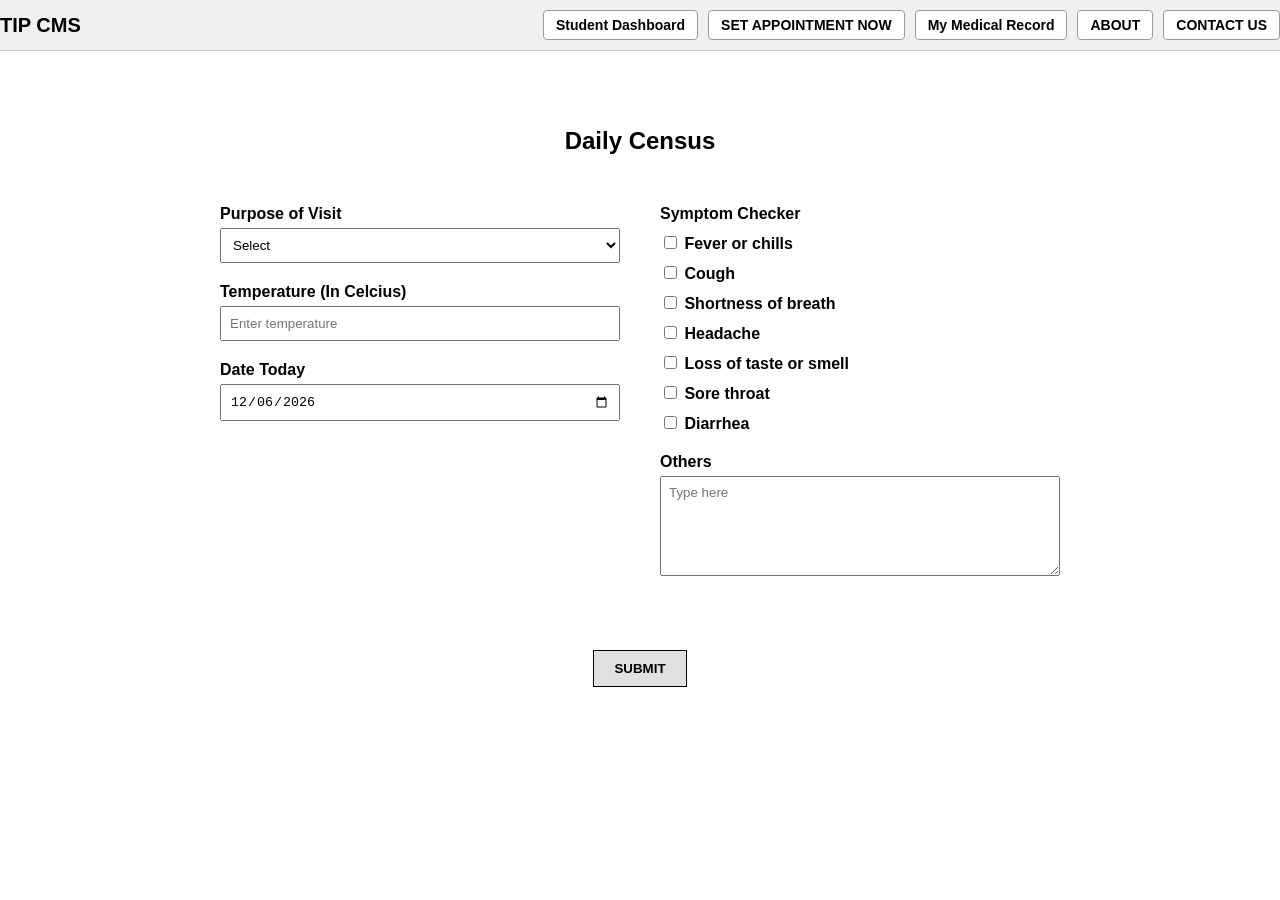
==== index.html @ dc66de13 "Add files via upload" ====
<!DOCTYPE html>
<html lang="en">
<head>
  <meta charset="UTF-8">
  <title>Daily Census</title>
  <meta name="viewport" content="width=device-width, initial-scale=1">
  <link rel="stylesheet" href="styles.css">
</head>

<style>
  body {
    font-family: sans-serif;
    margin: 0;
    padding: 0;
    background: #fff;
    display: flex;
    flex-direction: column;
    align-items: center;
  }
  
  .topbar {
    display: flex;
    align-items: center;
    padding: 10px;
    background: #f0f0f0;
    gap: 10px;
    width: 100%;
    border-bottom: 1px solid #ccc;
    flex-wrap: wrap;
  }
  
  .logo {
    font-weight: bold;
    font-size: 20px;
    margin-right: auto;
  }
  
  .topbar a.topbar-btn {
    padding: 6px 12px;
    border: 1px solid #999;
    background: #fff;
    text-decoration: none;
    color: #000;
    font-weight: bold;
    cursor: pointer;
    border-radius: 4px;
    font-size: 14px;
    transition: background 0.2s;
  }
  
  .topbar a.topbar-btn:hover {
    background: #ddd;
  }
  
  /* Main content */
  .container {
    padding: 30px;
    max-width: 900px;
    margin-top: 30px;
    width: 100%;
    box-sizing: border-box;
  }
  
  h1 {
    text-align: center;
    margin-bottom: 30px;
    font-size: 24px;
  }
  
  .form-grid {
    display: flex;
    justify-content: space-between;
    gap: 40px;
    flex-wrap: wrap;
  }
  
  .left-column, .right-column {
    flex: 1;
    min-width: 300px;
  }
  
  label {
    display: block;
    margin-top: 20px;
    font-weight: bold;
  }
  
  input[type="text"], select, input[type="date"], textarea {
    width: 100%;
    padding: 8px;
    margin-top: 5px;
    box-sizing: border-box;
  }
  
  .checkbox-group label {
    display: block;
    margin-top: 10px;
  }
  
  textarea {
    height: 100px;
    resize: vertical;
    margin-top: 5px;
    font-family: sans-serif;
  }
  
  .warning {
    color: red;
    font-size: 12px;
    display: none;
  }
  
  .submit-container {
    text-align: center;
    margin-top: 30px;
    width: 100%;
  }
  
  .submit-container button {
    padding: 10px 20px;
    font-weight: bold;
    border: 1px solid #000;
    background-color: #e0e0e0;
    cursor: pointer;
  }
  
</style>
<body>
  <header class="topbar">
    <div class="logo">TIP CMS</div>
    <a href="#" class="topbar-btn">Student Dashboard</a>
    <a href="#" class="topbar-btn">SET APPOINTMENT NOW</a>
    <a href="#" class="topbar-btn">My Medical Record</a>
    <a href="#" class="topbar-btn">ABOUT</a>
    <a href="#" class="topbar-btn">CONTACT US</a>
  </header>

  <main class="container">
    <h1>Daily Census</h1>
    <form class="form-grid" id="dailyForm">

      <div class="left-column">
        <label>Purpose of Visit</label>
        <select id="visitPurpose">
          <option value="">Select</option>
          <option>Check-Up</option>
          <option>Follow-up</option>
          <option>Emergency</option>
        </select>
        <small class="warning" id="purposeWarning"></small>

        <label>Temperature (In Celcius)</label>
        <input type="text" id="temperature" placeholder="Enter temperature">
        <small class="warning" id="tempWarning"></small>

        <label>Date Today</label>
        <input type="date" id="todayDate">
        <small class="warning" id="dateWarning"></small>
      </div>

      <div class="right-column">
        <label>Symptom Checker</label>
        <div class="checkbox-group">
          <label><input type="checkbox"> Fever or chills</label>
          <label><input type="checkbox"> Cough</label>
          <label><input type="checkbox"> Shortness of breath</label>
          <label><input type="checkbox"> Headache</label>
          <label><input type="checkbox"> Loss of taste or smell</label>
          <label><input type="checkbox"> Sore throat</label>
          <label><input type="checkbox"> Diarrhea</label>
        </div>

        <label>Others</label>
        <textarea placeholder="Type here"></textarea>
      </div>

      <div class="submit-container">
        <button type="submit">SUBMIT</button>
      </div>

    </form>
  </main>

  <script src="script.js"></script>
</body>
</html>
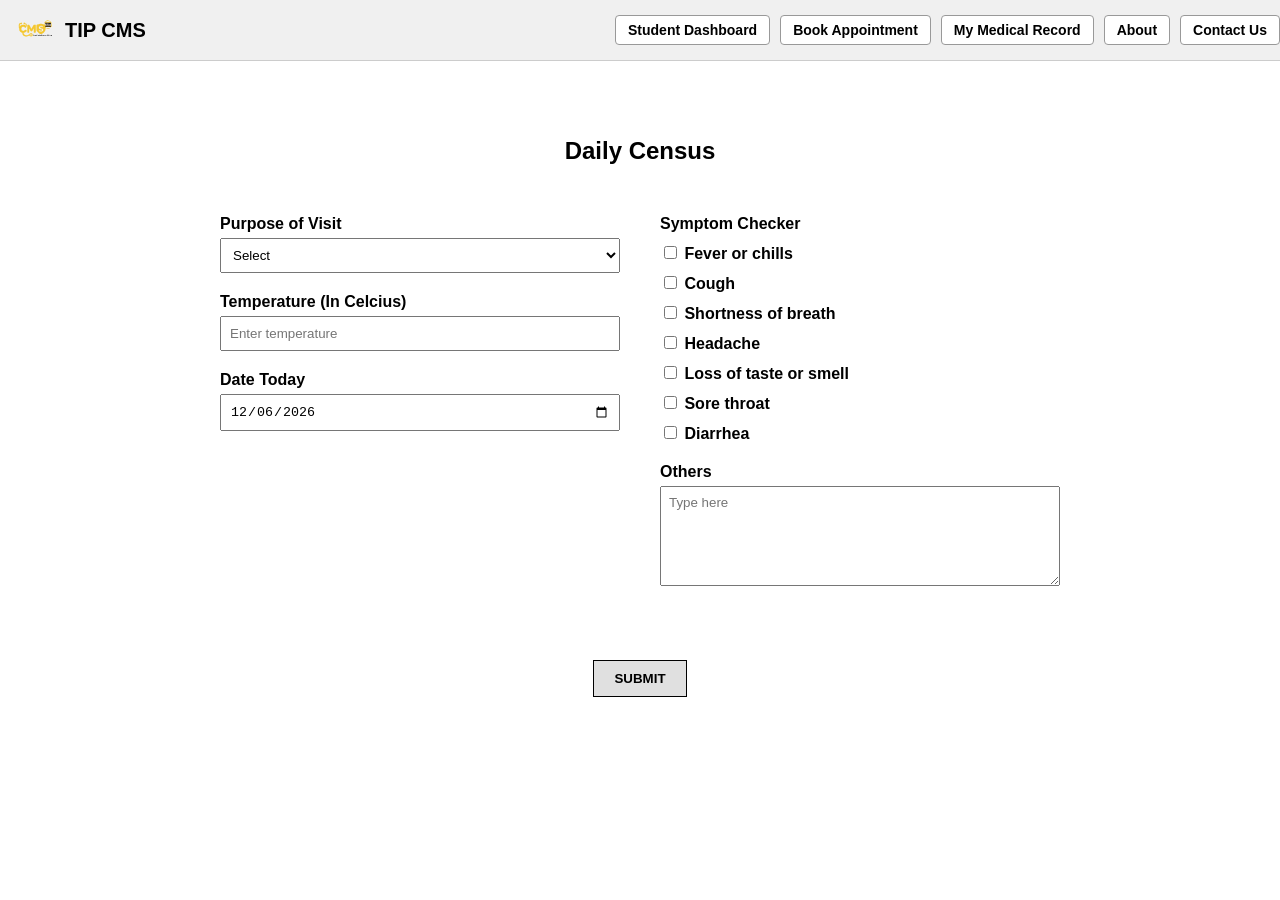
==== commit 303dfe38: "revised some code in index" ====
--- a/index.html
+++ b/index.html
@@ -3,6 +3,7 @@
 <head>
   <meta charset="UTF-8">
   <title>Daily Census</title>
+  <link rel="icon" type="image/x-icon" href="res/logo.ico">
   <meta name="viewport" content="width=device-width, initial-scale=1">
   <link rel="stylesheet" href="styles.css">
 </head>
@@ -33,6 +34,7 @@
     font-weight: bold;
     font-size: 20px;
     margin-right: auto;
+    
   }
   
   .topbar a.topbar-btn {
@@ -125,14 +127,16 @@
   }
   
 </style>
+
 <body>
   <header class="topbar">
+    <img alt="T.I.P CMS's Logo" height="40" src="res/logo.svg" width="40" style="margin-left: 15px;"/>
     <div class="logo">TIP CMS</div>
     <a href="#" class="topbar-btn">Student Dashboard</a>
-    <a href="#" class="topbar-btn">SET APPOINTMENT NOW</a>
+    <a href="#" class="topbar-btn">Book Appointment</a>
     <a href="#" class="topbar-btn">My Medical Record</a>
-    <a href="#" class="topbar-btn">ABOUT</a>
-    <a href="#" class="topbar-btn">CONTACT US</a>
+    <a href="#" class="topbar-btn">About</a>
+    <a href="#" class="topbar-btn">Contact Us</a>
   </header>
 
   <main class="container">
